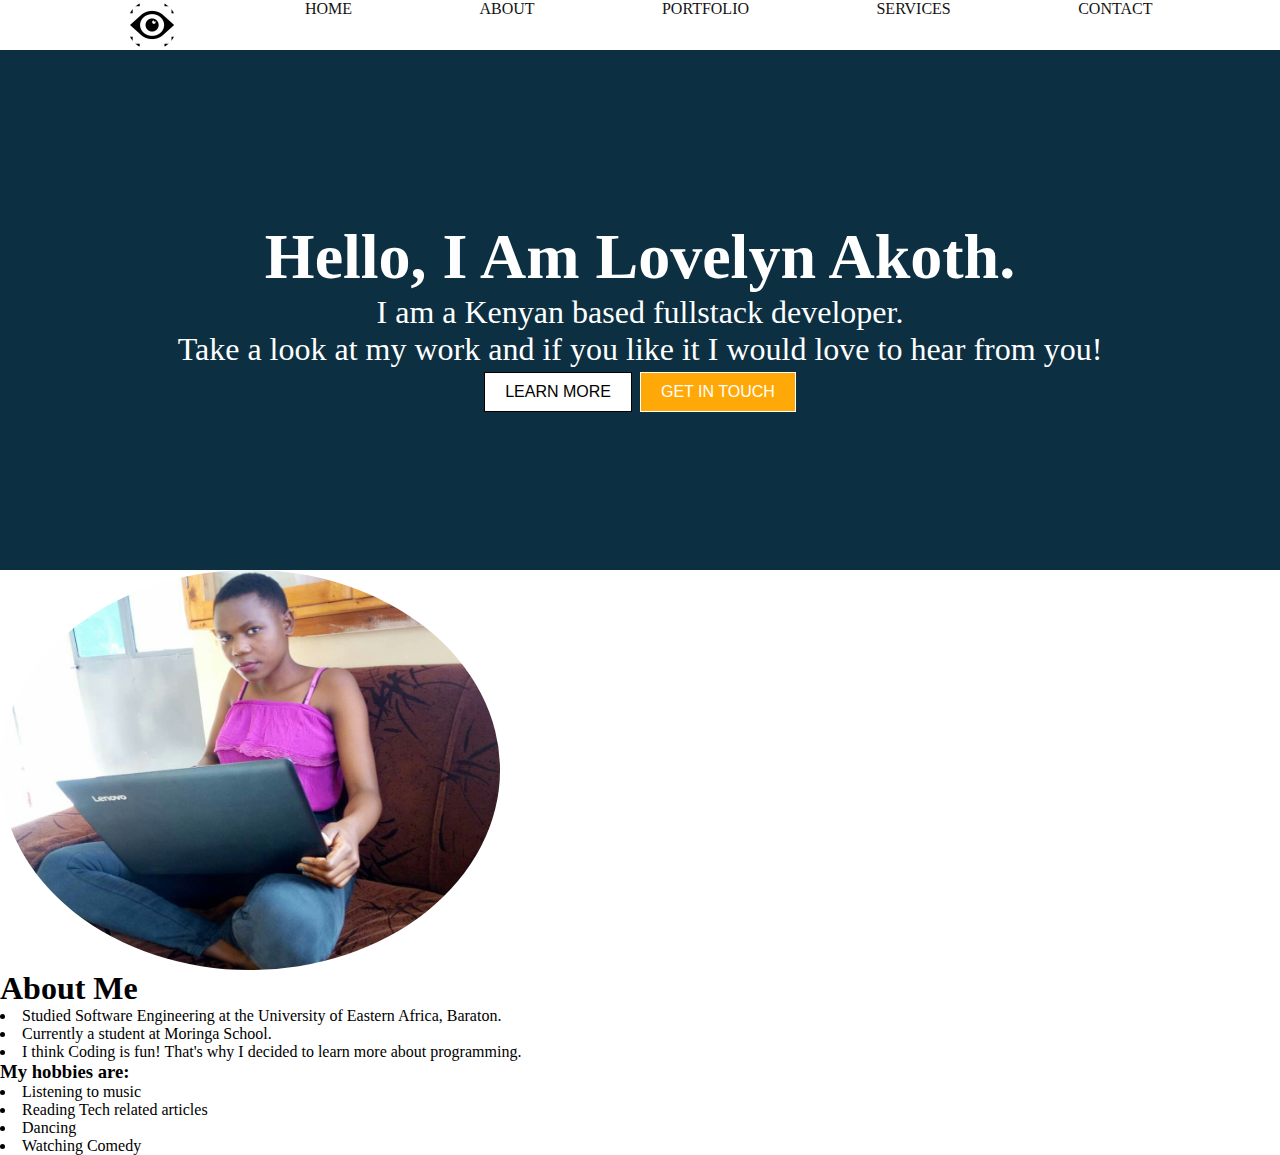
==== home.html @ ffaa9b8b "make changes to the html code" ====
<html lang="en">
<head>
  <meta charset="UTF-8">
  <meta http-equiv="X-UA-Compatible" content="IE=edge">
  <meta name="viewport" content="width=device-width, initial-scale=1.0">
  <title>PERSONAL-PORTFOLIO</title>
  <link rel="stylesheet" href="home.css">
</head>
<body>
  <div class="container">
    <div class="navbar">
      <img src="images/comp.png" alt="" height="50px" width="50px">
      <a href="home">HOME</a>
      <a href="about">ABOUT</a>
      <a href="portfolio">PORTFOLIO</a>
      <a href="services">SERVICES</a>
      <a href="contact">CONTACT</a>
    </div>
    <div class="info1">
      <h1>Hello, I Am Lovelyn Akoth.</h1>
      <p>I am a Kenyan based fullstack developer. <br>Take a look at my work and if you like it I would love to hear from you!</p>
      <button id="b1">LEARN MORE</button>
      <button id="b2">GET IN TOUCH</button> 
    </div>
    <div class="about_me">
      <img src="images/IMG_20211205_013428.jpg" alt="" height="400px" width="500px">
      <div class="background">
        <h1>About Me</h1>
        <div class="education">
          <p>
            <li>Studied Software Engineering at the University of Eastern Africa, Baraton.</li>
            <li>Currently a student at Moringa School.</li>
            <li>I think Coding is fun! That's why I decided to learn more about programming.</li>
          </p>
        </div>
        <div class="hobbies">
          <h3>My hobbies are:</h3>
          <li>Listening to music</li>
          <li>Reading Tech related articles</li>
          <li>Dancing</li>
          <li>Watching Comedy</li>
        </div>
      </div>
     
    </div>
</body>
</html>
---- home.css ----
*{
  margin: 0px;
  padding: 0px;
}
.navbar {
  display: flex;
  justify-content: space-evenly;
}
.navbar a {
  text-decoration: none;
  color: rgb(20, 19, 19);
}
a:hover {
  color: rgb(255, 169, 8);
}
.info1 {
  text-align: center;
  font-size: xx-large;
  background-color: #0c3042;
  padding-top: 170px;
  height: 350px;
  color: white;
  }
  #b1 {
    border: 1px solid black;
    background-color: white;
    color: black;
    padding: 10px 20px;
    font-size: 16px;
    cursor: pointer;
  }
  #b1:hover {
    background-color: rgb(255, 169, 8);
    color: white;
  }
  #b2 {
    border: 1px solid white;
    background-color: rgb(255, 169, 8);
    color: white;
    padding: 10px 20px;
    font-size: 16px;
    cursor: pointer;
  }
  #b2:hover{
    background-color: white;
    color: black;
  }
  img {
    border-radius: 50%;
  }
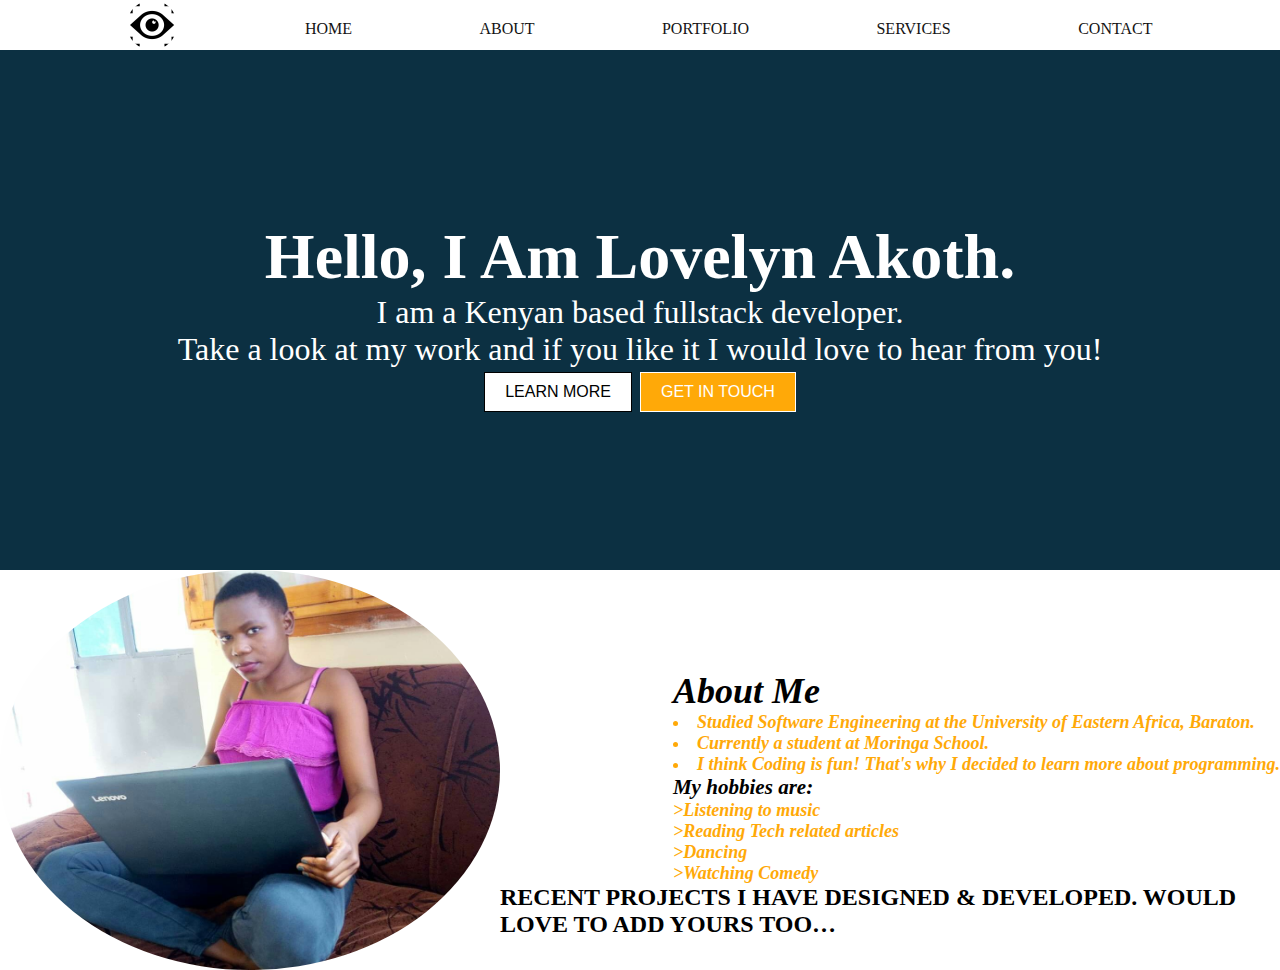
==== commit d1722087: "restyle html code" ====
--- a/home.html
+++ b/home.html
@@ -7,7 +7,7 @@
   <link rel="stylesheet" href="home.css">
 </head>
 <body>
-  <div class="container">
+  
     <div class="navbar">
       <img src="images/comp.png" alt="" height="50px" width="50px">
       <a href="home">HOME</a>
@@ -35,13 +35,21 @@
         </div>
         <div class="hobbies">
           <h3>My hobbies are:</h3>
-          <li>Listening to music</li>
-          <li>Reading Tech related articles</li>
-          <li>Dancing</li>
-          <li>Watching Comedy</li>
+          <p>
+          >Listening to music <br>
+          >Reading Tech related articles <br>
+          >Dancing <br>
+          >Watching Comedy
+          </p>
         </div>
       </div>
+     </div>
+     <div class="my-work">
+       <h2>RECENT PROJECTS I HAVE DESIGNED & DEVELOPED. WOULD LOVE TO ADD YOURS TOO…</h2>
+     </div>
      
-    </div>
+  
+     
+    
 </body>
 </html>--- a/home.css
+++ b/home.css
@@ -9,6 +9,7 @@
 .navbar a {
   text-decoration: none;
   color: rgb(20, 19, 19);
+  padding-top: 20px;
 }
 a:hover {
   color: rgb(255, 169, 8);
@@ -47,7 +48,30 @@
   }
   img {
     border-radius: 50%;
+    float: left;
+    clear: both;
   }
+.about-me {
+  padding-top: 90px;
+}
 
-  
-  +.background {
+  float: right;
+  justify-content: space-evenly;
+  font-weight: bolder;
+  font-style: oblique;
+  padding-top: 100px;
+  padding-left: 170px;
+  font-size: large;
+}
+.education{
+  color: rgb(255, 169, 8);
+}
+.hobbies p{
+  color: rgb(255, 169, 8);
+}
+/*.my_work{
+  text-align: center;
+  color: white;
+  background-color: #0c3042;
+}
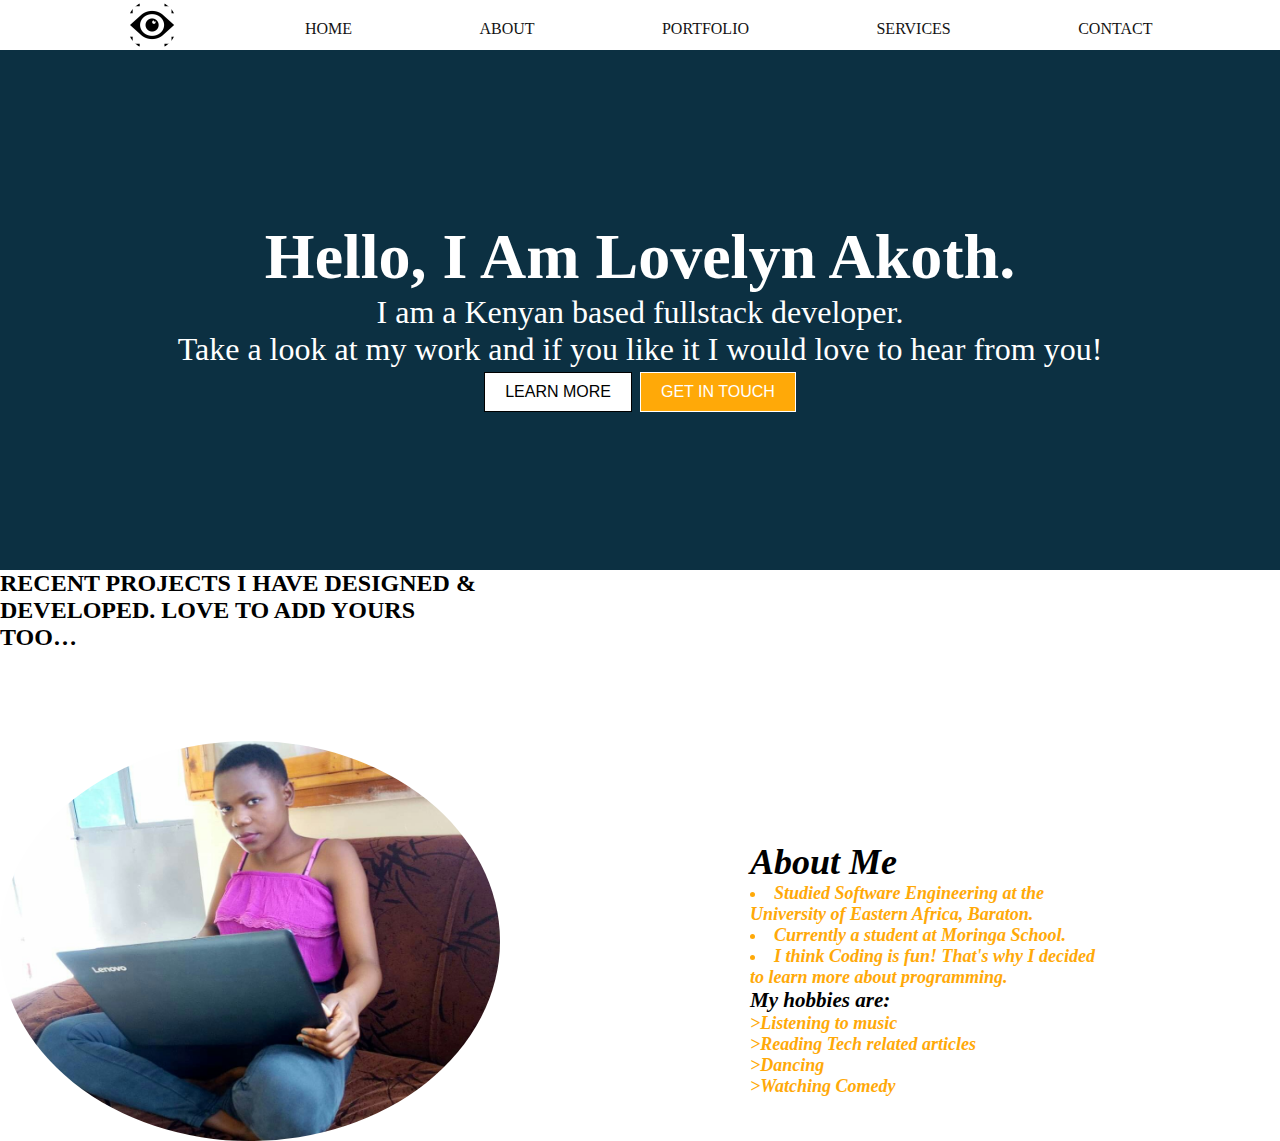
==== commit 8b8f3a21: "add projects intro in html" ====
--- a/home.html
+++ b/home.html
@@ -7,7 +7,7 @@
   <link rel="stylesheet" href="home.css">
 </head>
 <body>
-  
+  <div class="container">
     <div class="navbar">
       <img src="images/comp.png" alt="" height="50px" width="50px">
       <a href="home">HOME</a>
@@ -22,6 +22,14 @@
       <button id="b1">LEARN MORE</button>
       <button id="b2">GET IN TOUCH</button> 
     </div>
+    <div class="projects">
+      <div class="intro">
+        <h2>RECENT PROJECTS I HAVE DESIGNED &<br> DEVELOPED. LOVE TO ADD YOURS <br>TOO…</h2>
+      </div>
+      <div class="items">
+        
+      </div>
+     </div>
     <div class="about_me">
       <img src="images/IMG_20211205_013428.jpg" alt="" height="400px" width="500px">
       <div class="background">
@@ -44,10 +52,7 @@
         </div>
       </div>
      </div>
-     <div class="my-work">
-       <h2>RECENT PROJECTS I HAVE DESIGNED & DEVELOPED. WOULD LOVE TO ADD YOURS TOO…</h2>
-     </div>
-     
+   </div>  
   
      
     
--- a/home.css
+++ b/home.css
@@ -51,18 +51,30 @@
     float: left;
     clear: both;
   }
-.about-me {
+  /*.intro{
+  text-align: center;
+  color: white;
+  background-color: rgb(255, 169, 8);
+  padding-top: 90px;
+  height: 130px;
+  font-weight: bolder;
+  font-size: large;
+  font-family: -apple-system, BlinkMacSystemFont, 'Segoe UI', Roboto, Oxygen, Ubuntu, Cantarell, 'Open Sans', 'Helvetica Neue', sans-serif;
+}*/
+
+.about_me {
   padding-top: 90px;
 }
 
 .background {
-  float: right;
   justify-content: space-evenly;
   font-weight: bolder;
   font-style: oblique;
   padding-top: 100px;
-  padding-left: 170px;
+  padding-right: 170px;
   font-size: large;
+  float: right;
+  width: 20em;
 }
 .education{
   color: rgb(255, 169, 8);
@@ -70,8 +82,3 @@
 .hobbies p{
   color: rgb(255, 169, 8);
 }
-/*.my_work{
-  text-align: center;
-  color: white;
-  background-color: #0c3042;
-}
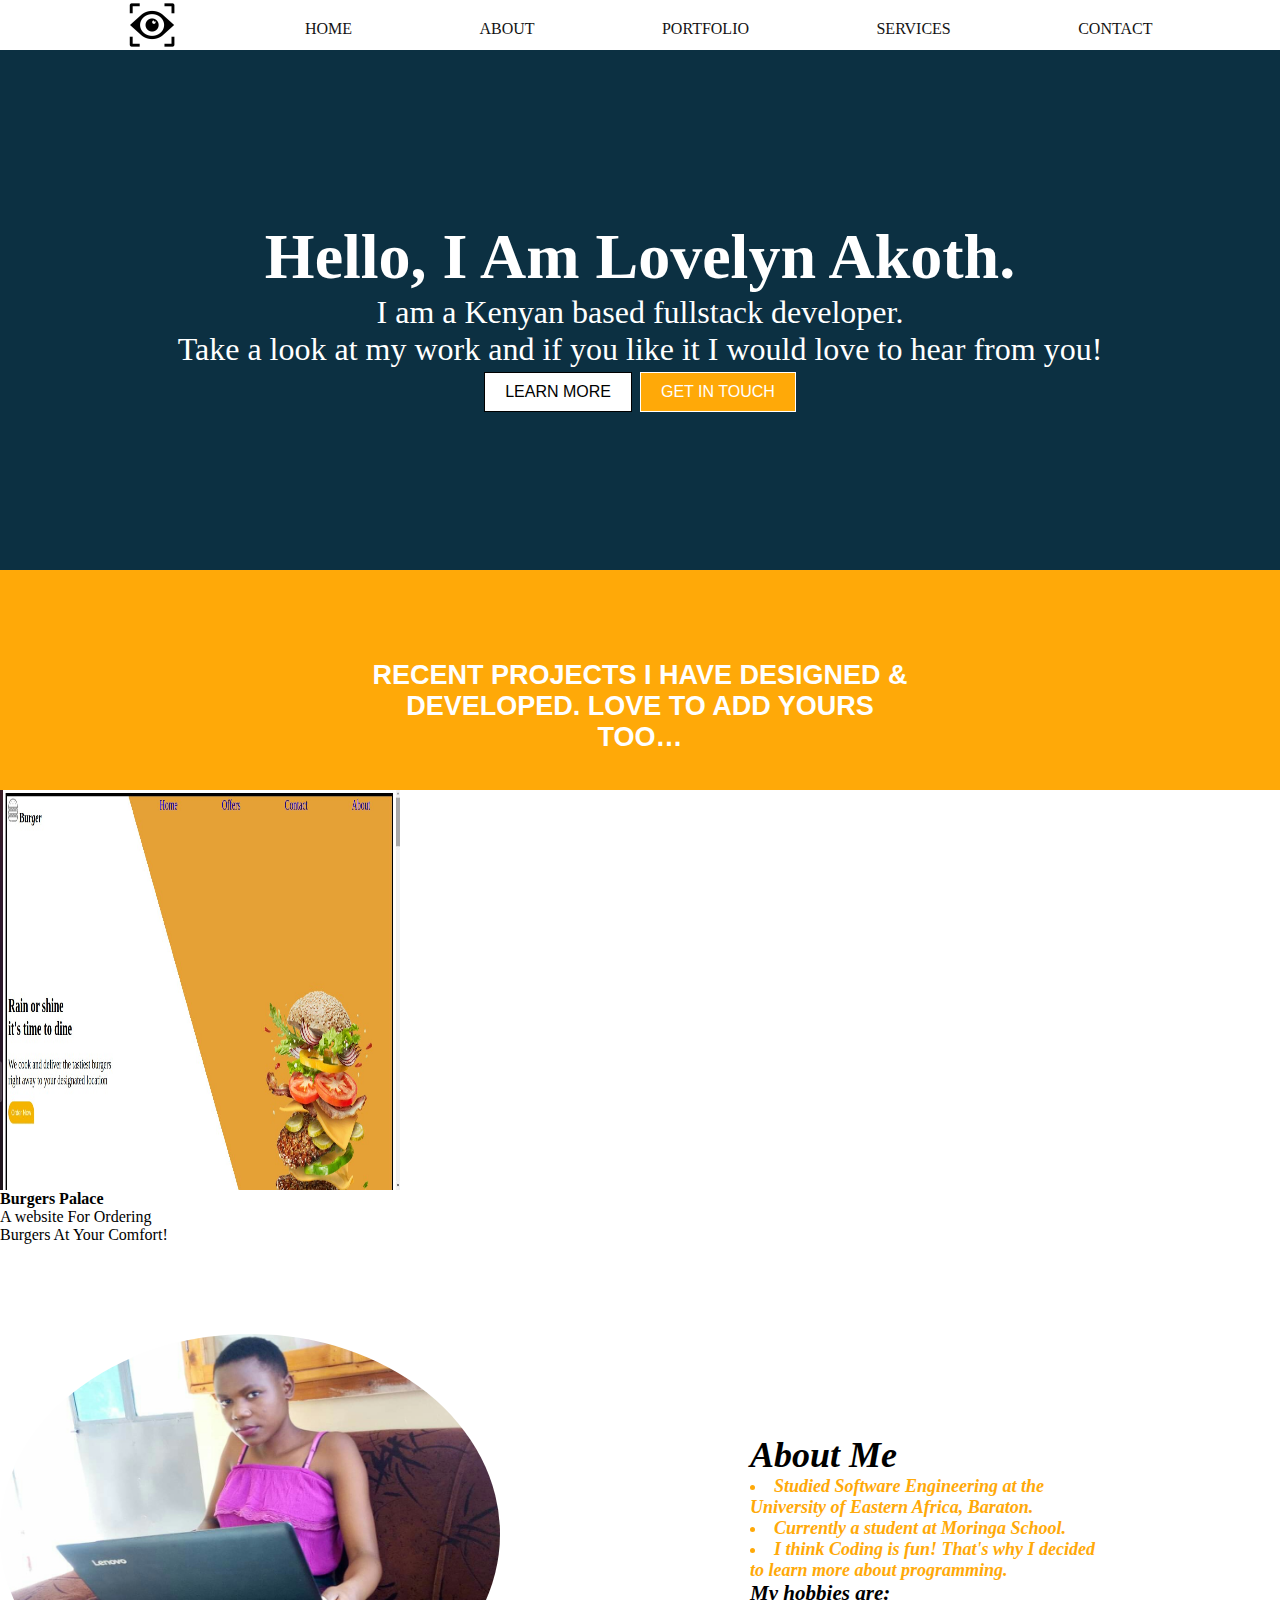
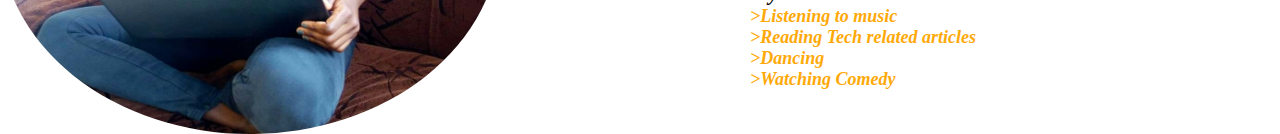
==== commit a09fb86c: "add first project image in html" ====
--- a/home.html
+++ b/home.html
@@ -27,6 +27,11 @@
         <h2>RECENT PROJECTS I HAVE DESIGNED &<br> DEVELOPED. LOVE TO ADD YOURS <br>TOO…</h2>
       </div>
       <div class="items">
+        <div class="box">
+          <img src="images/IMG_20211206_075937.jpg" alt="" height="400px" width="400px">
+          <h4>Burgers Palace</h4>
+          <p>A website For Ordering<br> Burgers At Your Comfort!</p>
+        </div>
         
       </div>
      </div>
--- a/home.css
+++ b/home.css
@@ -46,12 +46,12 @@
     background-color: white;
     color: black;
   }
-  img {
+  .about_me img {
     border-radius: 50%;
     float: left;
     clear: both;
   }
-  /*.intro{
+  .intro{
   text-align: center;
   color: white;
   background-color: rgb(255, 169, 8);
@@ -60,7 +60,7 @@
   font-weight: bolder;
   font-size: large;
   font-family: -apple-system, BlinkMacSystemFont, 'Segoe UI', Roboto, Oxygen, Ubuntu, Cantarell, 'Open Sans', 'Helvetica Neue', sans-serif;
-}*/
+}
 
 .about_me {
   padding-top: 90px;
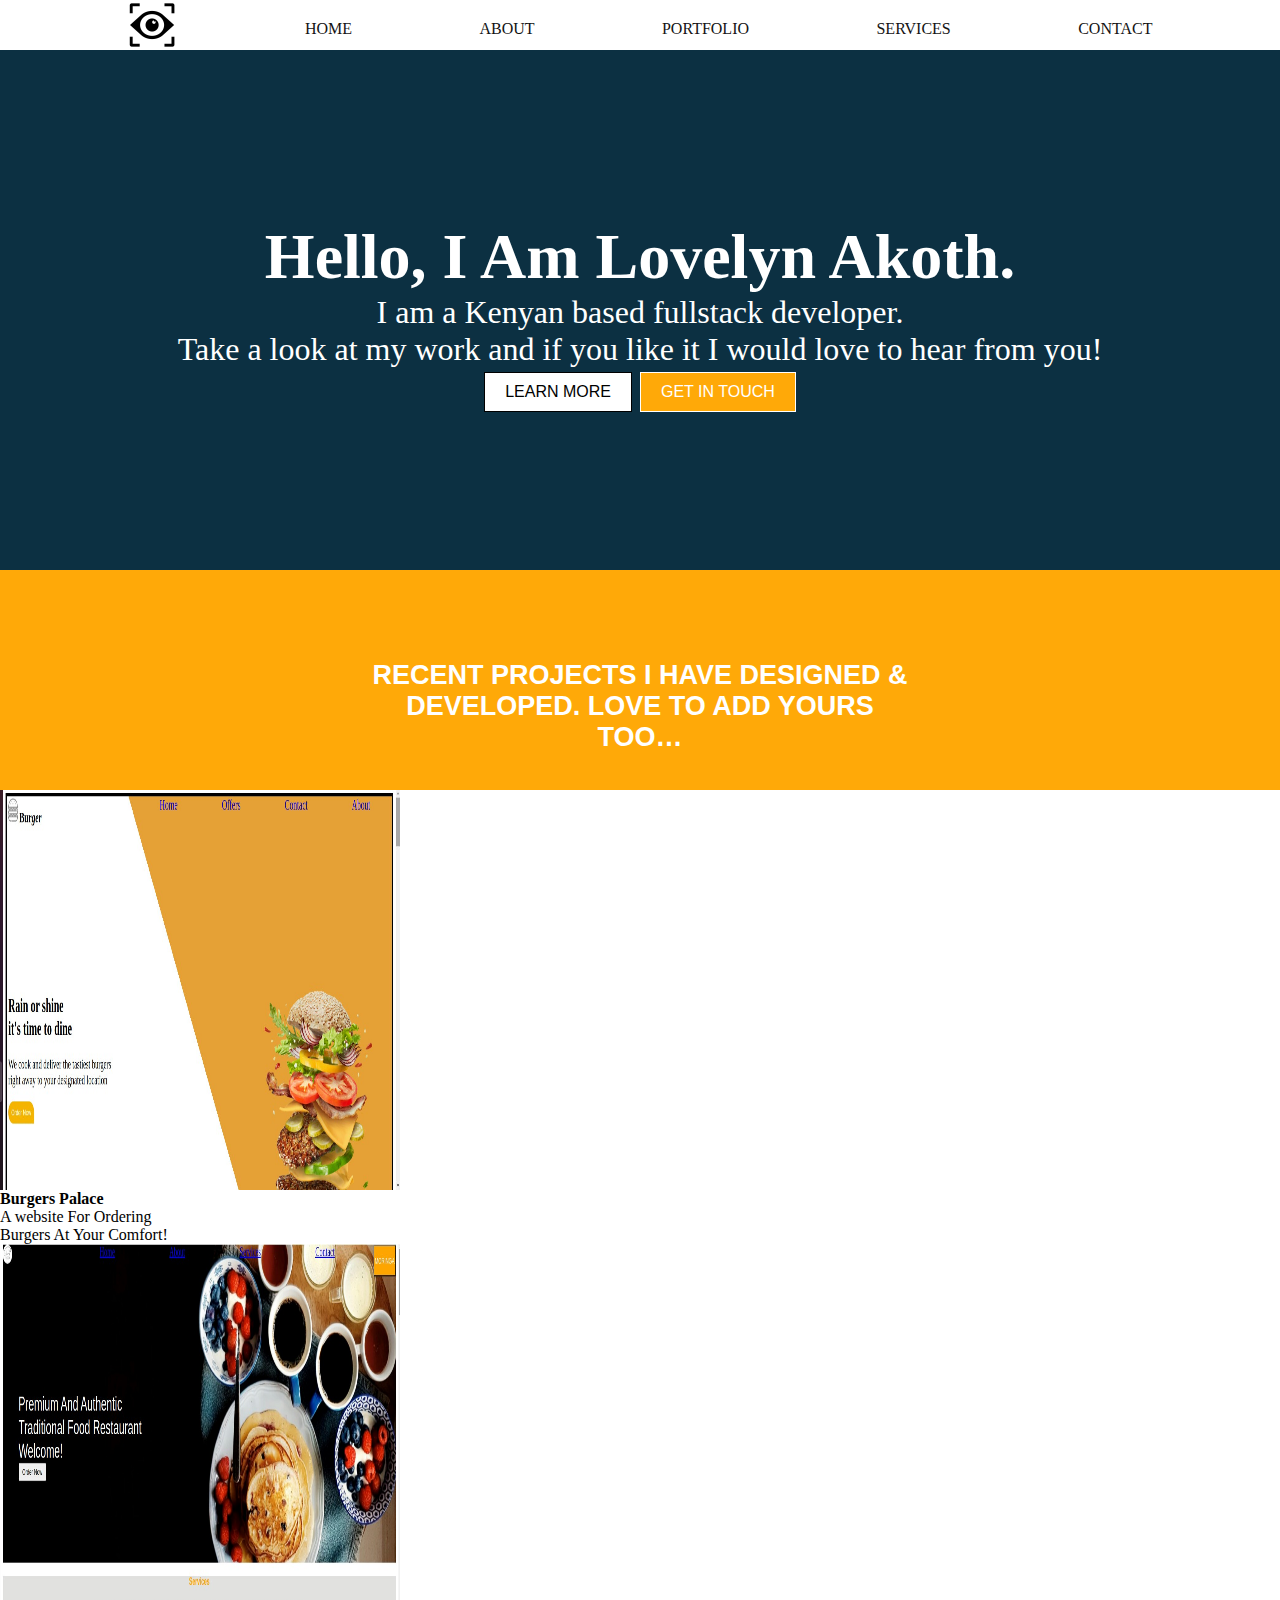
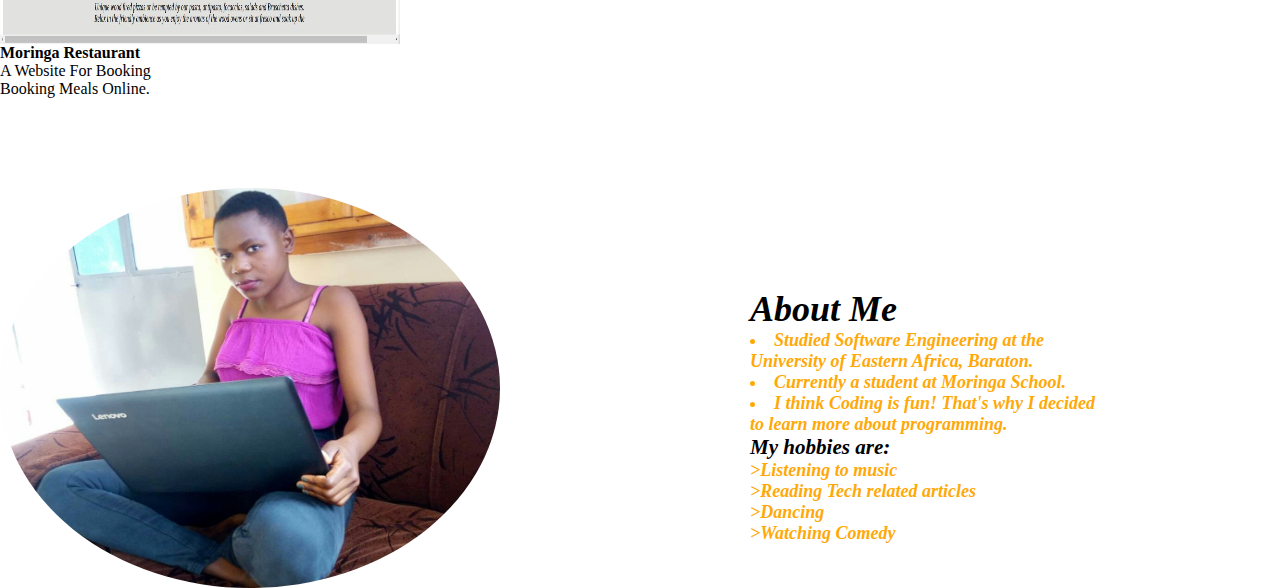
==== commit 29523588: "add second image to the html" ====
--- a/home.html
+++ b/home.html
@@ -32,7 +32,11 @@
           <h4>Burgers Palace</h4>
           <p>A website For Ordering<br> Burgers At Your Comfort!</p>
         </div>
-        
+        <div class="box">
+          <img src="images/IMG_20211206_075918.jpg" alt="" height="400px" width="400px">
+          <h4>Moringa Restaurant</h4>
+          <p>A Website For Booking<br> Booking Meals Online.</p>
+        </div>
       </div>
      </div>
     <div class="about_me">
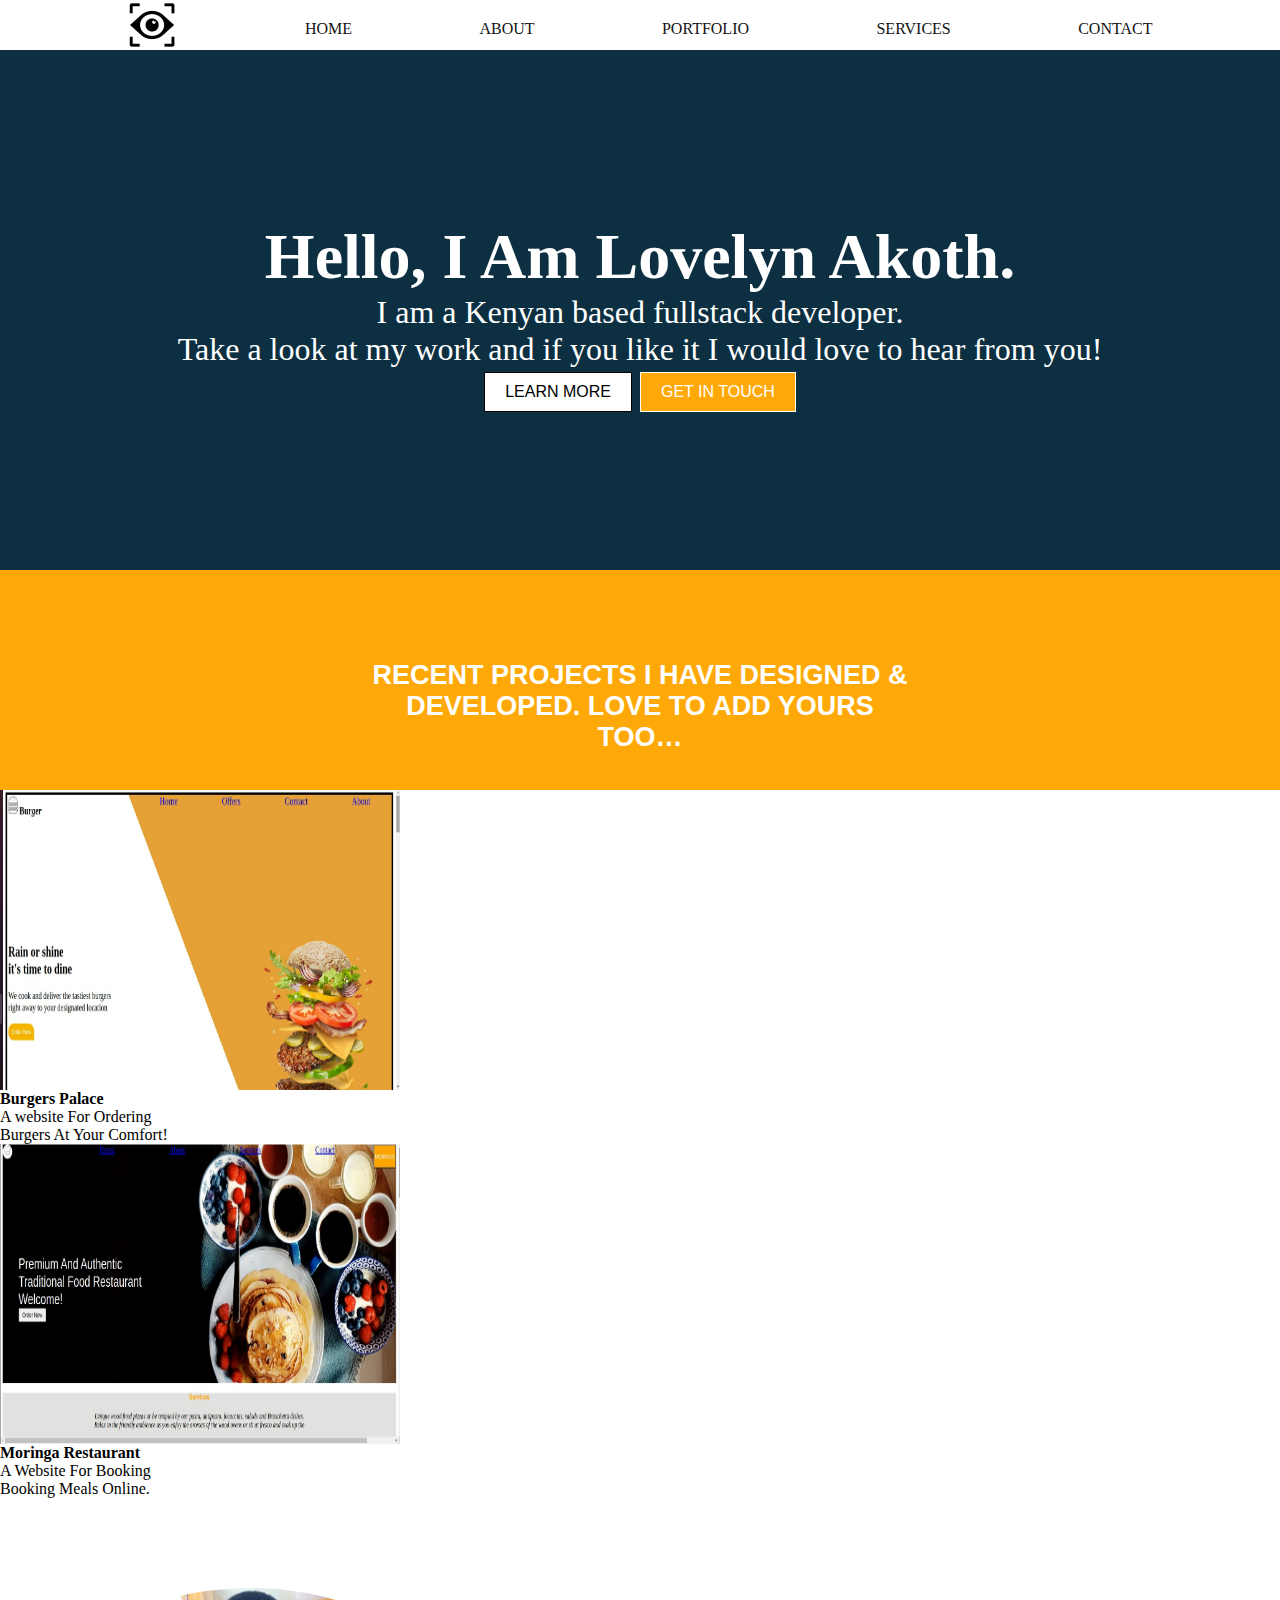
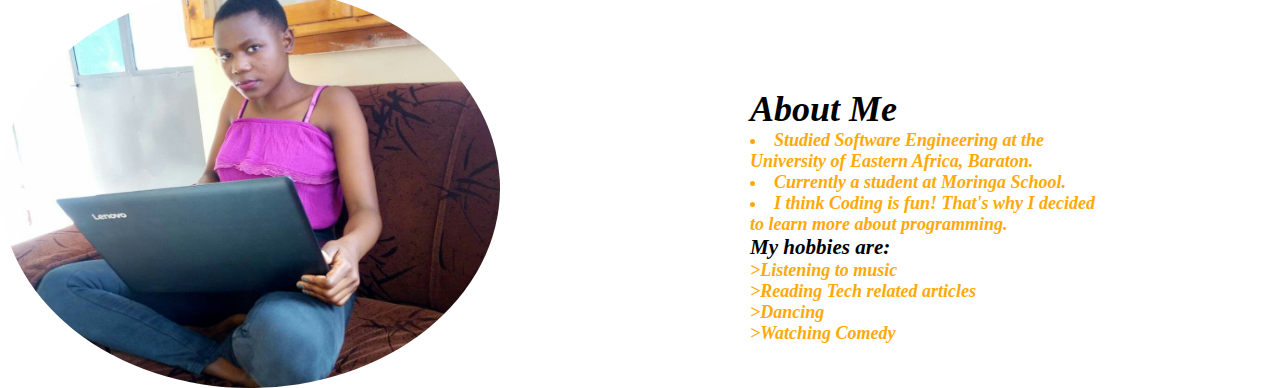
==== commit 795c4c84: "adjust image height and width" ====
--- a/home.html
+++ b/home.html
@@ -28,12 +28,12 @@
       </div>
       <div class="items">
         <div class="box">
-          <img src="images/IMG_20211206_075937.jpg" alt="" height="400px" width="400px">
+          <img src="images/IMG_20211206_075937.jpg" alt="" height="300px" width="400px">
           <h4>Burgers Palace</h4>
           <p>A website For Ordering<br> Burgers At Your Comfort!</p>
         </div>
         <div class="box">
-          <img src="images/IMG_20211206_075918.jpg" alt="" height="400px" width="400px">
+          <img src="images/IMG_20211206_075918.jpg" alt="" height="300px" width="400px">
           <h4>Moringa Restaurant</h4>
           <p>A Website For Booking<br> Booking Meals Online.</p>
         </div>
--- a/home.css
+++ b/home.css
@@ -46,6 +46,7 @@
     background-color: white;
     color: black;
   }
+  
   .about_me img {
     border-radius: 50%;
     float: left;
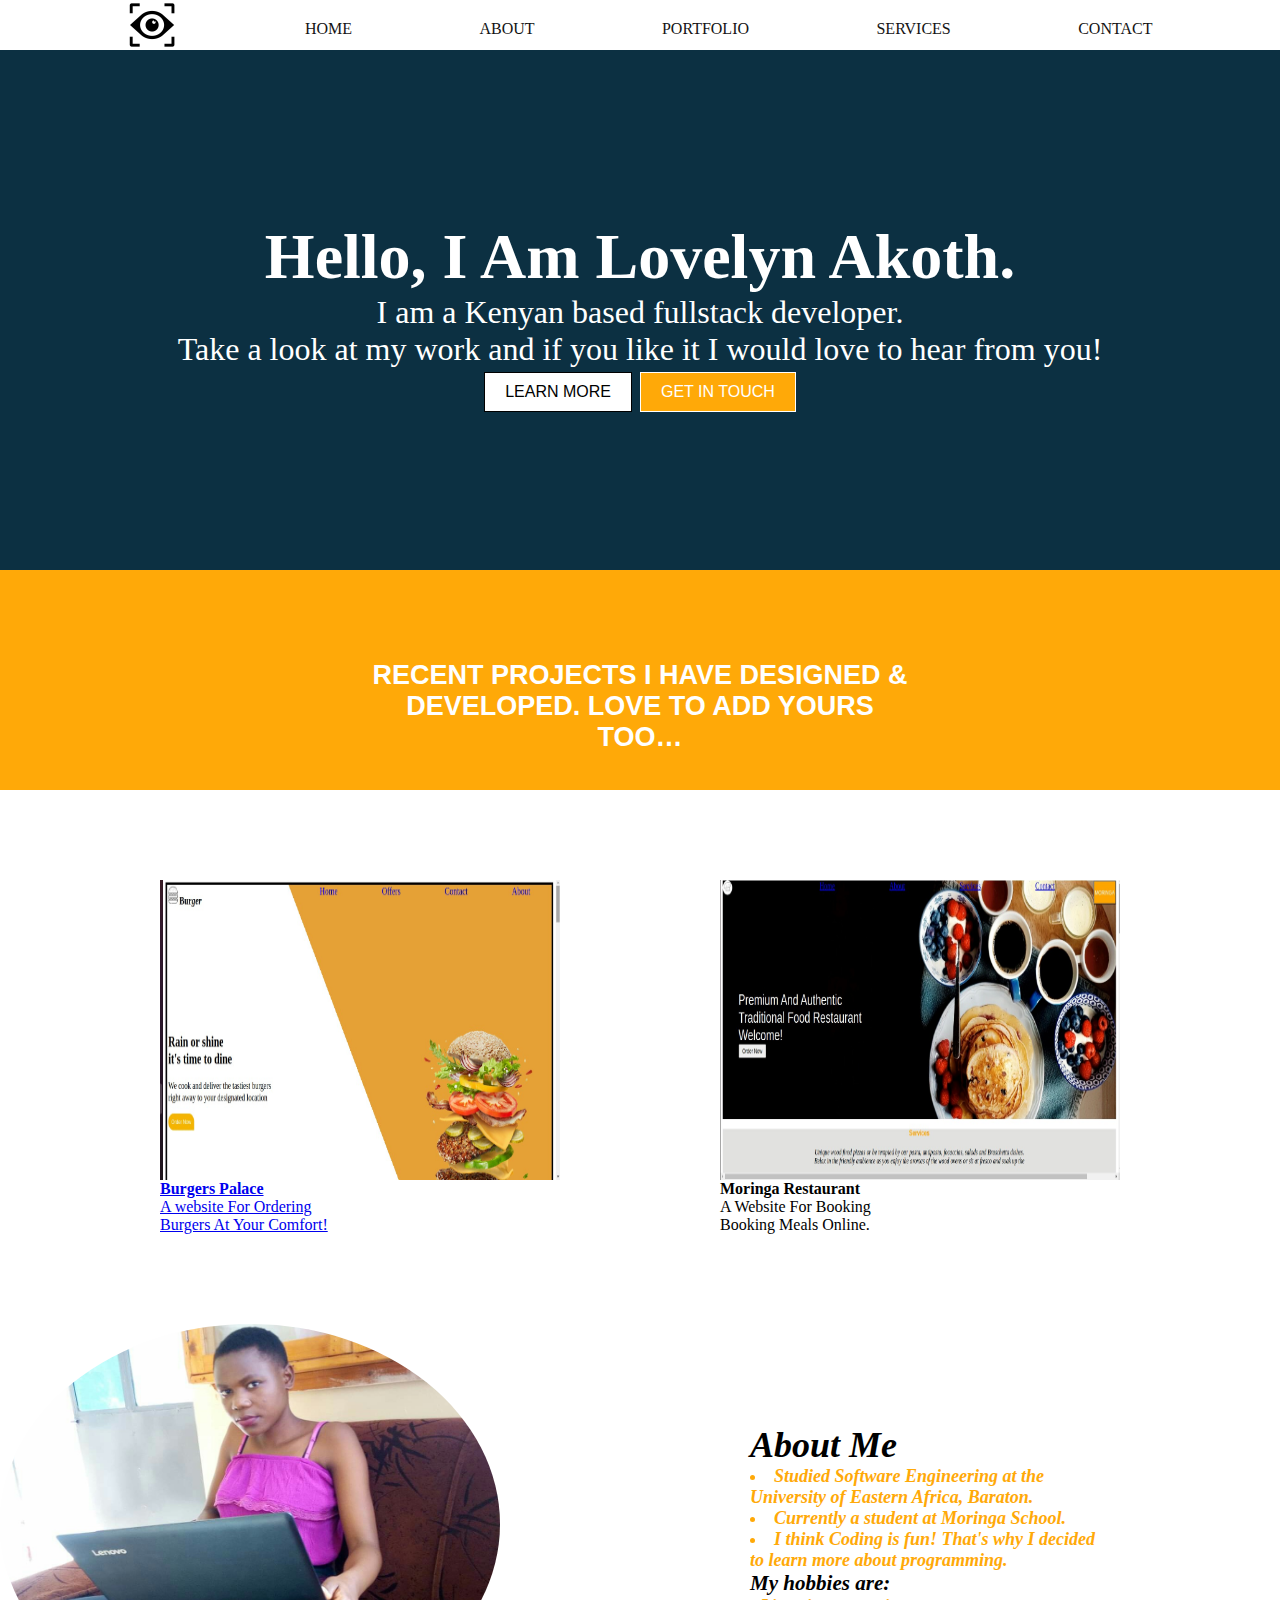
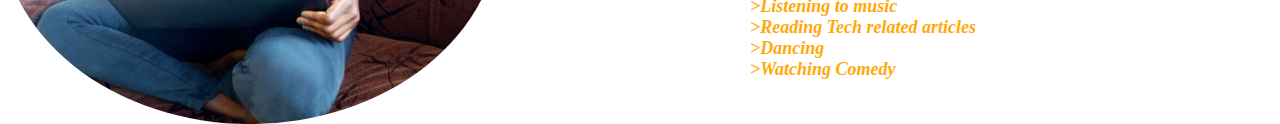
==== commit e1cbbb5b: "add link to the first project" ====
--- a/home.html
+++ b/home.html
@@ -27,13 +27,14 @@
         <h2>RECENT PROJECTS I HAVE DESIGNED &<br> DEVELOPED. LOVE TO ADD YOURS <br>TOO…</h2>
       </div>
       <div class="items">
-        <div class="box">
+        <div class="box1">
+          <a href="https://lovelyn15.github.io/IP1-RESUBMISSION/">
           <img src="images/IMG_20211206_075937.jpg" alt="" height="300px" width="400px">
           <h4>Burgers Palace</h4>
-          <p>A website For Ordering<br> Burgers At Your Comfort!</p>
+          <p>A website For Ordering<br> Burgers At Your Comfort!</p> </a>
         </div>
-        <div class="box">
-          <img src="images/IMG_20211206_075918.jpg" alt="" height="300px" width="400px">
+        <div class="box2">
+          <img src="images/IMG_20211206_075918.jpg" alt="" height="300px" width="400px" >
           <h4>Moringa Restaurant</h4>
           <p>A Website For Booking<br> Booking Meals Online.</p>
         </div>
--- a/home.css
+++ b/home.css
@@ -46,7 +46,12 @@
     background-color: white;
     color: black;
   }
-  
+  .items {
+    display: flex;
+    justify-content: space-evenly;
+    padding-top: 90px;
+ }
+ 
   .about_me img {
     border-radius: 50%;
     float: left;
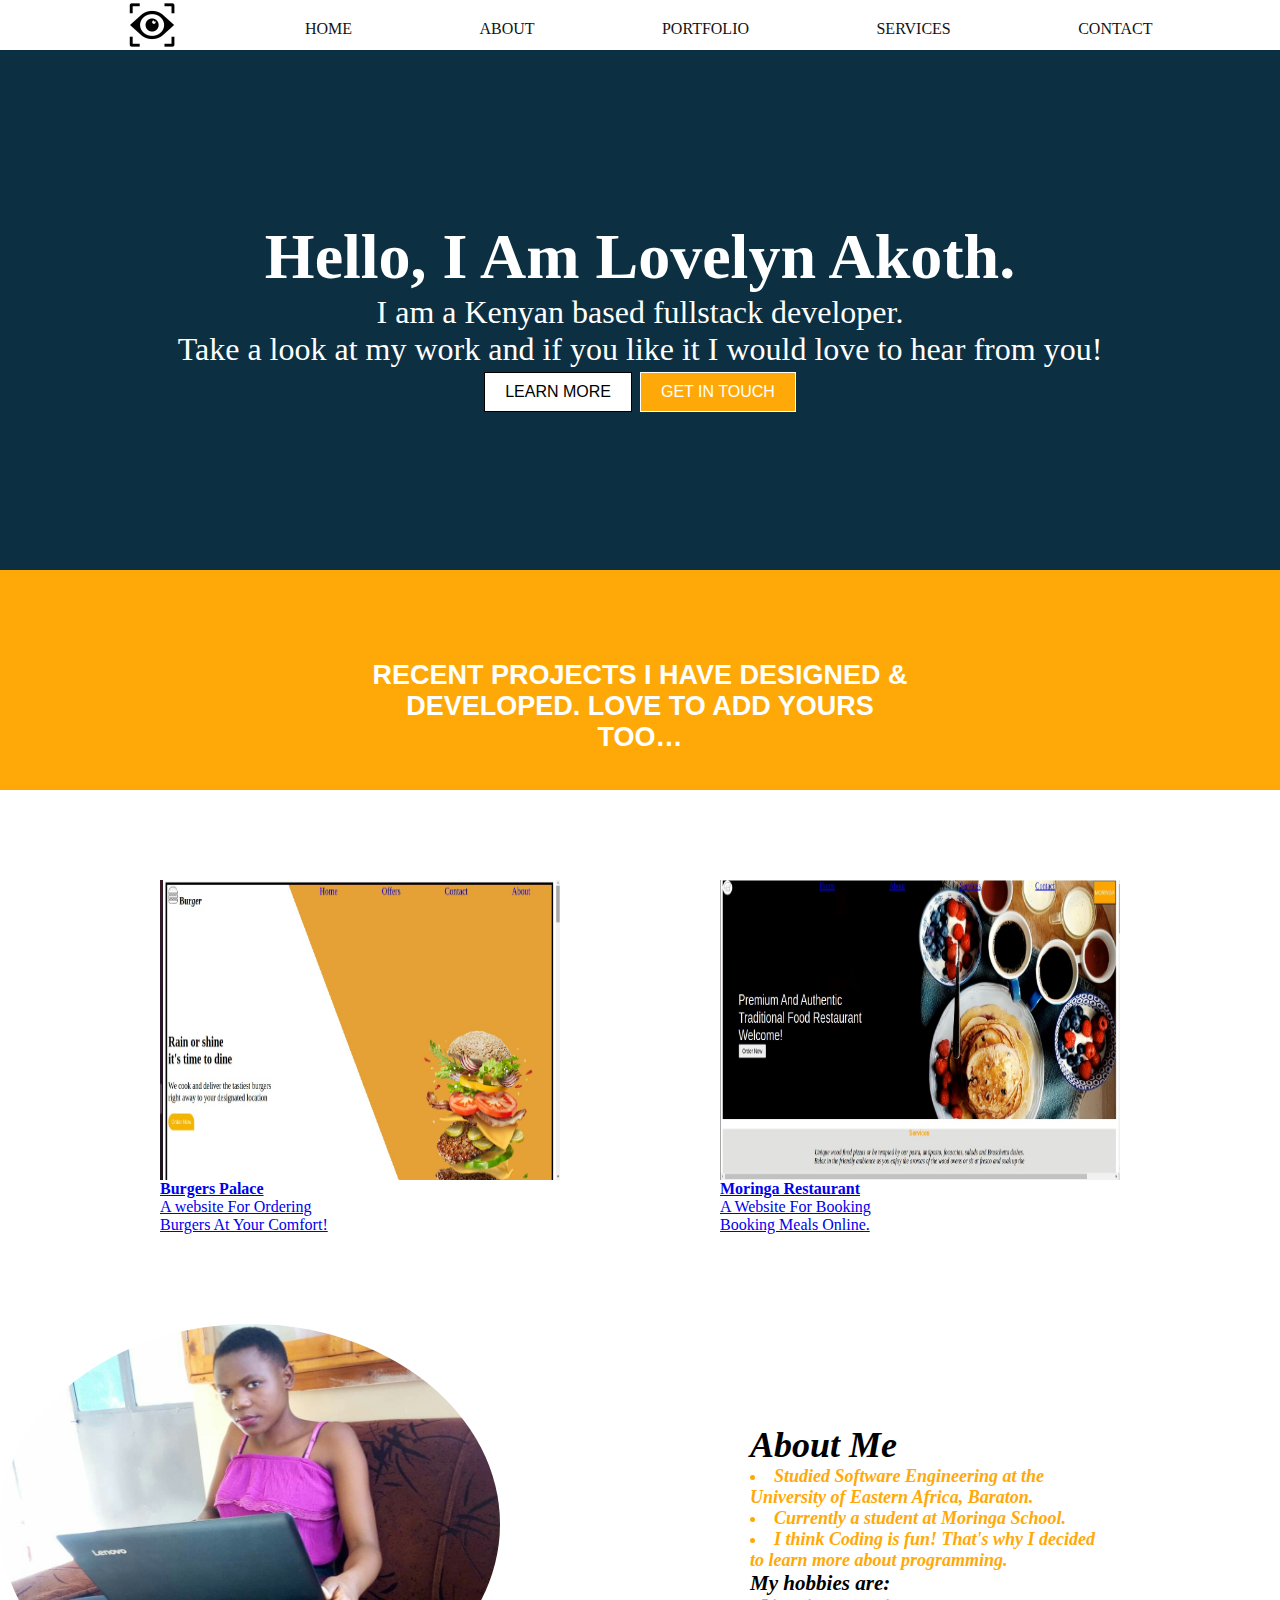
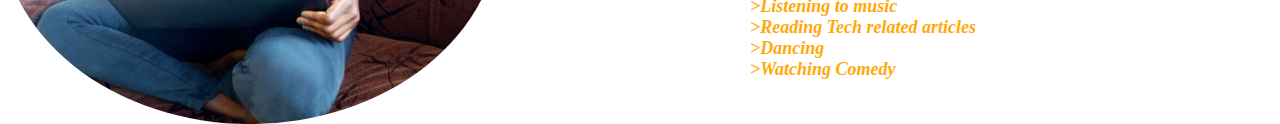
==== commit c09472e1: "add link to the second project" ====
--- a/home.html
+++ b/home.html
@@ -34,9 +34,10 @@
           <p>A website For Ordering<br> Burgers At Your Comfort!</p> </a>
         </div>
         <div class="box2">
+          <a href="https://lovelyn15.github.io/moringa-restaurant/">
           <img src="images/IMG_20211206_075918.jpg" alt="" height="300px" width="400px" >
           <h4>Moringa Restaurant</h4>
-          <p>A Website For Booking<br> Booking Meals Online.</p>
+          <p>A Website For Booking<br> Booking Meals Online.</p></a>
         </div>
       </div>
      </div>
